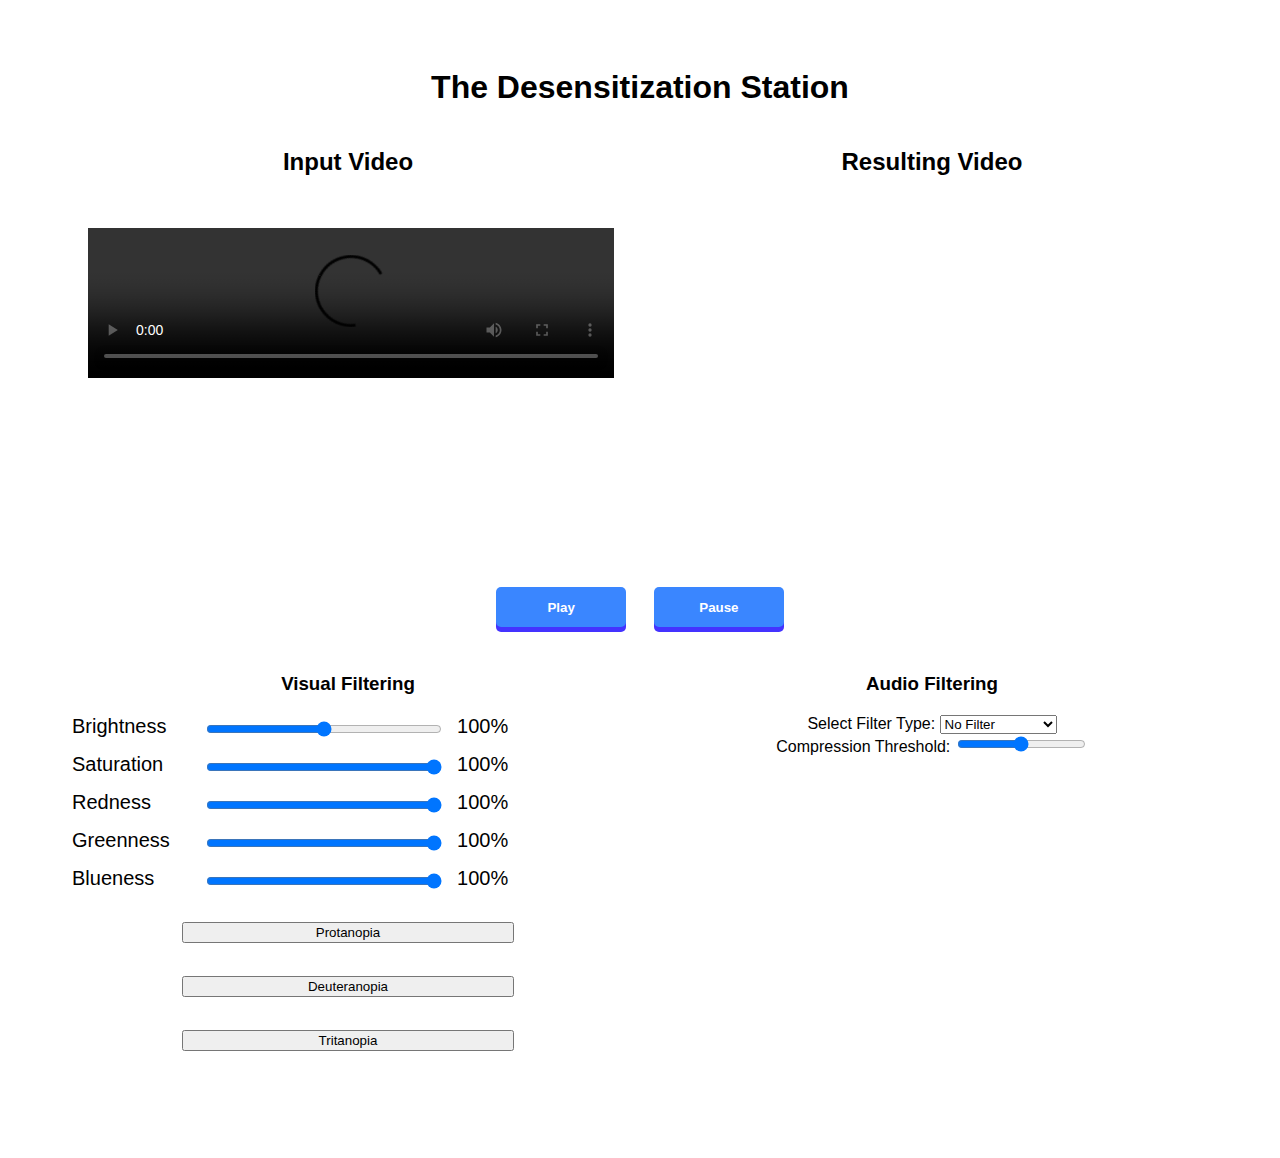
==== index.html @ 90a89d23 "update for show and tell #2" ====
<!DOCTYPE html>
<html lang="en">
  <head>
    <meta charset="UTF-8">
    <meta name="viewport" content="width=device-width, initial-scale=1.0">
    <meta http-equiv="X-UA-Compatible" content="ie=edge">
    <title>The Desensitization Station</title>
    <link rel="stylesheet" href="style.css">
    <link rel="icon" href="favicon.ico" type="image/x-icon">
  </head>
  <body>
    <script type="module" src="flash_detector_working.js"></script>

    <script type="module" src="shaders.js"></script>
    <!-- <script src="practiceScripts/sliders.js"></script> -->


    <script src="compressor.js"></script>
    <script src="buttons.js"></script>
    <script src="slider_test.js"></script>


    <div class='parent'>
      <h1> The Desensitization Station </h1>
      <div id="videos-div">
        <div class="video-panel">
          <div>
            <h2> Input Video </h2>
          </div>
          <video id="inputVideo" src="mickey.mp4"   controls>
        </div>

        <div class="video-panel">
          <div>
            <h2> Resulting Video </h2>
          </div>
          <div id="canvasDiv">
            <canvas id="outputCanvas"  width="1920" height="1080" ></canvas>
            <canvas id="outputCanvas2"  width="1920" height="1080" style="position:absolute"></canvas>

          </div>
        </div>
      </div>


      <div id="controls">
        <button id="play-button" class="control-buttons" onclick="play">Play</button>
        <button id="pause-button" class="control-buttons" onclick="pause">Pause</button>
      </div>

          <div id="video-settings">
            <div class="play-settings">
              <h3> Visual Filtering </h3>
              <div class="vis-filter">
                <label> Brightness </label>
                <div style="display: flex; flex: 1;">
                  <input type="range" id="brightnessSlider" min="0" max="200" value="100" >
                  <span id="brightnessValue" class="sliderVal">100%</span>
                </div>
              </div>
              <div class="vis-filter">
                <label> Saturation </label>
                <div style="display: flex; flex: 1;">
                  <input type="range" id="saturationSlider" min="0" max="100" value="100" >
                  <span id="saturationValue" class="sliderVal">100%</span>
                </div>
              </div>
              <div class="vis-filter" >
                <label> Redness </label>
                <div style="display: flex; flex: 1;">
                  <input type="range" id="rednessSlider" min="0" max="100" value="100" >
                  <span id="rednessValue" class="sliderVal">100%</span>
                </div>
              </div>
              <div class="vis-filter">
                <label> Greenness </label>
                <div style="display: flex; flex: 1;">
                  <input type="range" id="greennessSlider" min="0" max="100" value="100">
                  <span id="greennessValue" class="sliderVal">100%</span>
                </div>
              </div>
              <div class="vis-filter">
                <label> Blueness </label>
                <div style="display: flex; flex: 1;">
                  <input type="range" id="bluenessSlider" min="0" max="100" value="100" >
                  <span id="bluenessValue" class="sliderVal">100%</span>
                </div>
              </div>
            <!-- </div> -->
          
          

          <div id="color-buttons-div">
            <!-- Red deficient -->
            <button class="color-button" id="pro" onclick="setPro()">Protanopia</button>
            <!-- Green deficient -->
            <button class="color-button" id="deu" onclick="setDeu()">Deuteranopia</button>
            <!-- Blue deficient -->
            <button class="color-button" id="tri" onclick="setTri()">Tritanopia</button>
          </div>
        </div>

        <div class="play-settings">
          <h3> Audio Filtering </h3>
          <div>
            <label for="filterType">Select Filter Type:</label>
            <select id="filterType">
              <option value="none">No Filter</option>
              <option value="lowpass">Low-Pass Filter</option>
              <option value="highpass">High-Pass Filter</option>
            </select>
          </div>
          <div>
            <label for="threshold">Compression Threshold:</label>
            <input type="range" id="threshold" min="-100" max="0" step="1" value="-50">
          </div>
        </div>
      </div>
    </div>
    <!-- <script>
      document.getElementById('videoPlayer').addEventListener('play', function() {
          initFlashDetection();
      });
    </script> -->

    <div id="filter_num" style="visibility: hidden;">-1</div>

  </body>
</html>
---- style.css ----
#interface{
    display: flex;
    flex-direction: row;
}



.parent {
    font-family: sans-serif;
    border: 0px;
    margin: 1rem;
    padding: 2rem 2rem;
    text-align: center;
}

#video-settings{
    display: flex;
    flex-direction: row;
    justify-content: center;
    flex: 1;
    
}

.play-settings {
    /* font-family: sans-serif; */
    /* display: flex; */
    flex-direction: row;
    border: 0px;
    padding: 1rem 1rem;
    width: 50%;

}

#videos-div {
    display: flex;
    flex-direction: row;
    justify-content: space-between;
    /* width: 50%; */
}

.video-panel{
    display: flex;
    flex-direction: column;
    width:50%;
}



#inputVideo {
    width: 90%;
    padding: 2rem;
    /* width: 50%;
    display: flex;
    flex-direction: column;*/
    /* visibility: hidden; */
}

/* #videos > .child {
    width: 40%;
} */

#outputCanvas, #outputCanvas2{
    width: 100%;
}

#outputCanvas2 {
    visibility: hidden;
}
#canvasDiv {
    width: 90%;
    padding: 2rem 2rem 3rem 2rem;
    /* vertical-align: middle; */
    text-align: center;
}

.control{
    width: 10%;
}

.vis-filter{
    display: flex;
    flex-direction: row;
    justify-content: space-between;
    width: 80%;
}

.vis-filter > label {
    /* width: 50%; */
    text-align: left;
    /* padding: 5px; */
}


#color-buttons-div {
    display: flex;
    flex-direction: column;
    justify-content: center;
    align-items: center;

}

.color-button {
    margin: 3%;
    width: 60%;
}

#canvas {
    width: 40%;
    /* visibility: hidden; */
}

#canvasDiv {
    /* visibility: hidden; */

}


/* Style the video settings container */
#video-settings {
    display: flex;
  }
  
  /* Style the play settings container */
  .play-settings {
    flex: 1;
  }
  
  /* Style the visual filtering heading */
  .play-settings h3 {
    margin-bottom: 20px;
  }
  
  /* Style the vis-filter container */
  .vis-filter {
    display: flex;
    margin-bottom: 10px;
  }
  
  /* Style the vis-filter labels */
  .vis-filter label {
    display: block;
    margin-bottom: 5px;
    font-size: 20px;
    width: 30%;
  }
  
  /* Style the vis-filter input and value containers */
  .vis-filter div {
    display: flex;
  }
  
  /* Style the vis-filter input sliders */
  .vis-filter input[type="range"] {
    flex: 1;
    margin-right: 10px;
    /* width: 60%; */
  }
  
  /* Style the vis-filter value indicators */
  .vis-filter span {
    font-size: 20px;
  }

  .sliderVal {
    width:20%;

  }

  .control-buttons {
    min-width: 130px;
    height: 40px;
    color: #fff;
    padding: 5px 10px;
    font-weight: bold;
    cursor: pointer;
    transition: all 0.3s ease;
    position: relative;
    display: inline-block;
    outline: none;
    border-radius: 5px;
    border: none;
    background: #3a86ff;
    box-shadow: 0 5px #4433ff;
    margin: 1%;
  }
  .control-buttons:hover {
    box-shadow: 0 3px #4433ff;
    top: 1px;
  }
  .control-buttons:active {
    box-shadow: 0 0 #4433ff;
    top: 5px;
  }
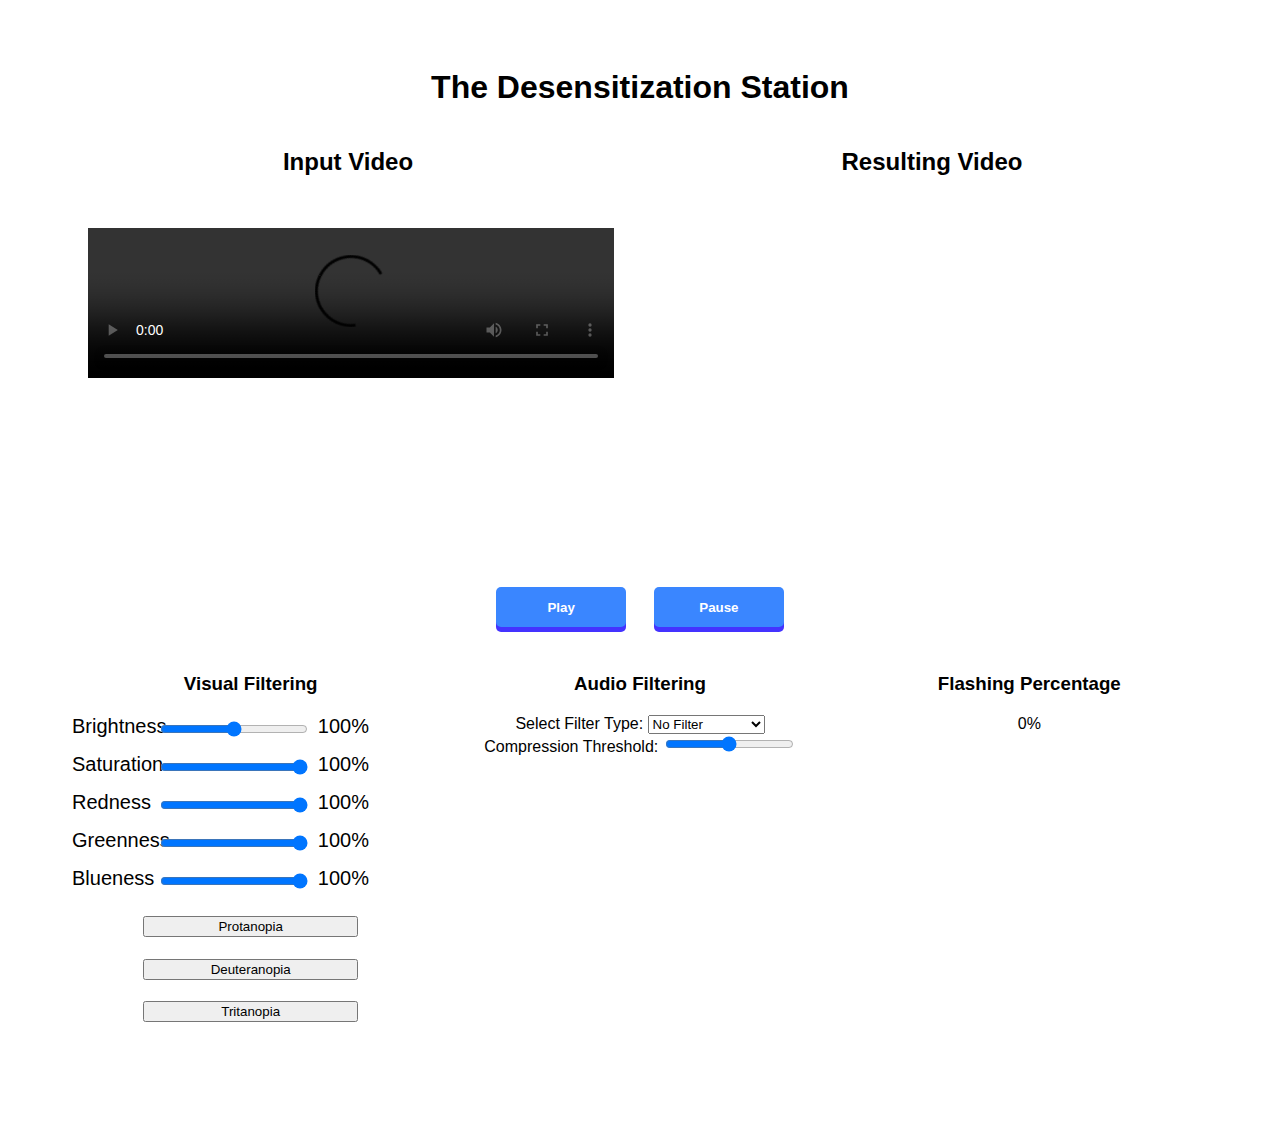
==== commit 203bf280: "added percentage" ====
--- a/index.html
+++ b/index.html
@@ -27,7 +27,7 @@
           <div>
             <h2> Input Video </h2>
           </div>
-          <video id="inputVideo" src="mickey.mp4"   controls>
+          <video id="inputVideo" src="pokemon.mp4"   controls>
         </div>
 
         <div class="video-panel">
@@ -115,15 +115,24 @@
             <input type="range" id="threshold" min="-100" max="0" step="1" value="-50">
           </div>
         </div>
+
+        <div class="play-settings">
+          <h3> Flashing Percentage </h3>
+          <div>
+            <div id="flashingPercentage" class="flashing-percentage">0%</div>
+          </div>
+        </div>
       </div>
     </div>
+
+
     <!-- <script>
       document.getElementById('videoPlayer').addEventListener('play', function() {
           initFlashDetection();
       });
     </script> -->
 
-    <div id="filter_num" style="visibility: hidden;">-1</div>
+    <div id="flash_detected" style="visibility: hidden;">-1</div>
 
   </body>
 </html>
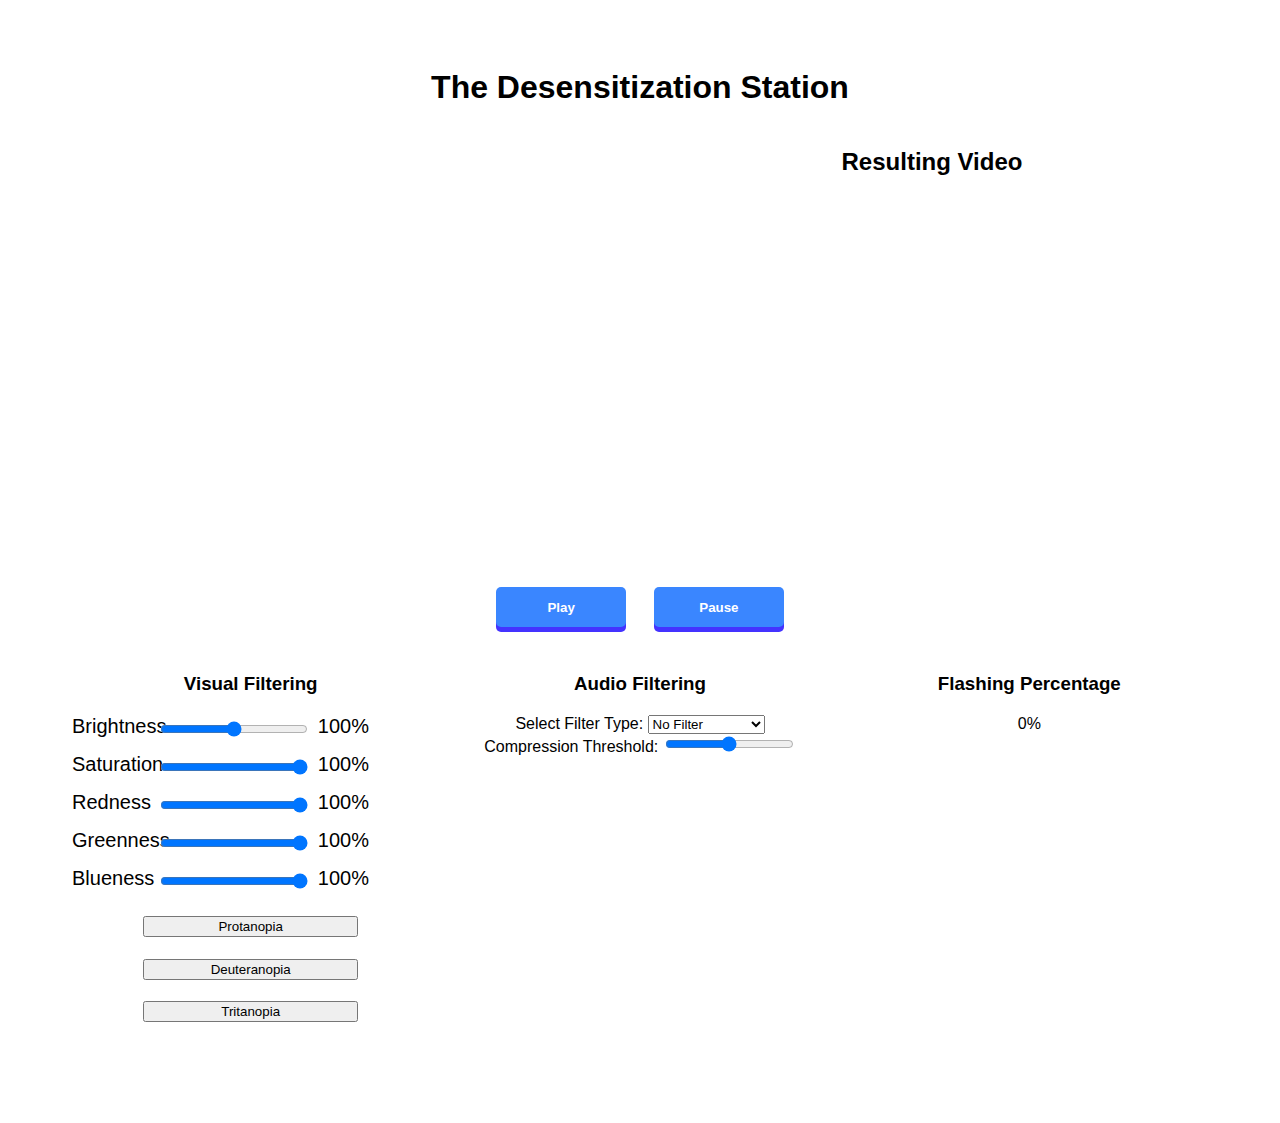
==== commit 900e5923: "hiding input video" ====
--- a/index.html
+++ b/index.html
@@ -24,10 +24,10 @@
       <h1> The Desensitization Station </h1>
       <div id="videos-div">
         <div class="video-panel">
-          <div>
+          <div style="visibility: hidden;">
             <h2> Input Video </h2>
           </div>
-          <video id="inputVideo" src="pokemon.mp4"   controls>
+          <video style="visibility: hidden;" id="inputVideo" src="pokemon.mp4"   controls >
         </div>
 
         <div class="video-panel">
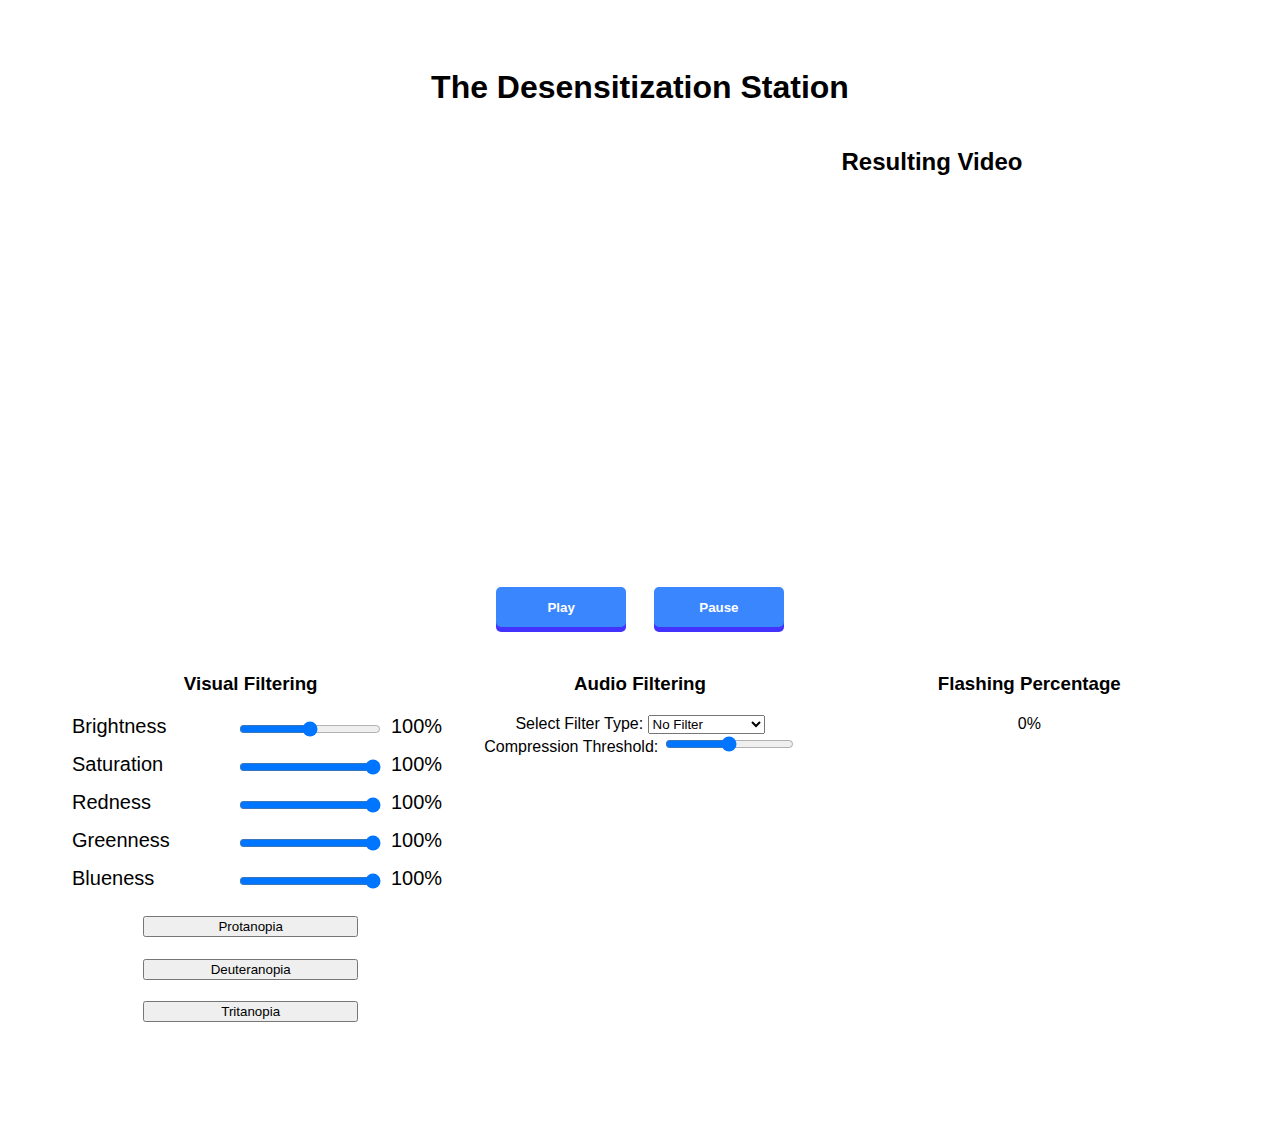
==== commit f6803093: "Update to make it work" ====
--- a/index.html
+++ b/index.html
@@ -17,7 +17,7 @@
 
     <script src="compressor.js"></script>
     <script src="buttons.js"></script>
-    <script src="slider_test.js"></script>
+    <!-- <script src="slider_test.js"></script> -->
 
 
     <div class='parent'>
--- a/style.css
+++ b/style.css
@@ -79,17 +79,16 @@
     width: 10%;
 }
 
-.vis-filter{
+/* .vis-filter{
     display: flex;
     flex-direction: row;
     justify-content: space-between;
-    width: 80%;
-}
+    width: 90%;
+} */
 
-.vis-filter > label {
-    /* width: 50%; */
-    text-align: left;
-    /* padding: 5px; */
+.sliderVal {
+  width:50%;
+  display: flex;
 }
 
 
@@ -100,6 +99,8 @@
     align-items: center;
 
 }
+
+
 
 .color-button {
     margin: 3%;
@@ -135,15 +136,16 @@
   /* Style the vis-filter container */
   .vis-filter {
     display: flex;
+    justify-content: space-between;
     margin-bottom: 10px;
   }
   
   /* Style the vis-filter labels */
   .vis-filter label {
-    display: block;
+    display: flex;
     margin-bottom: 5px;
     font-size: 20px;
-    width: 30%;
+    width: 60%;
   }
   
   /* Style the vis-filter input and value containers */
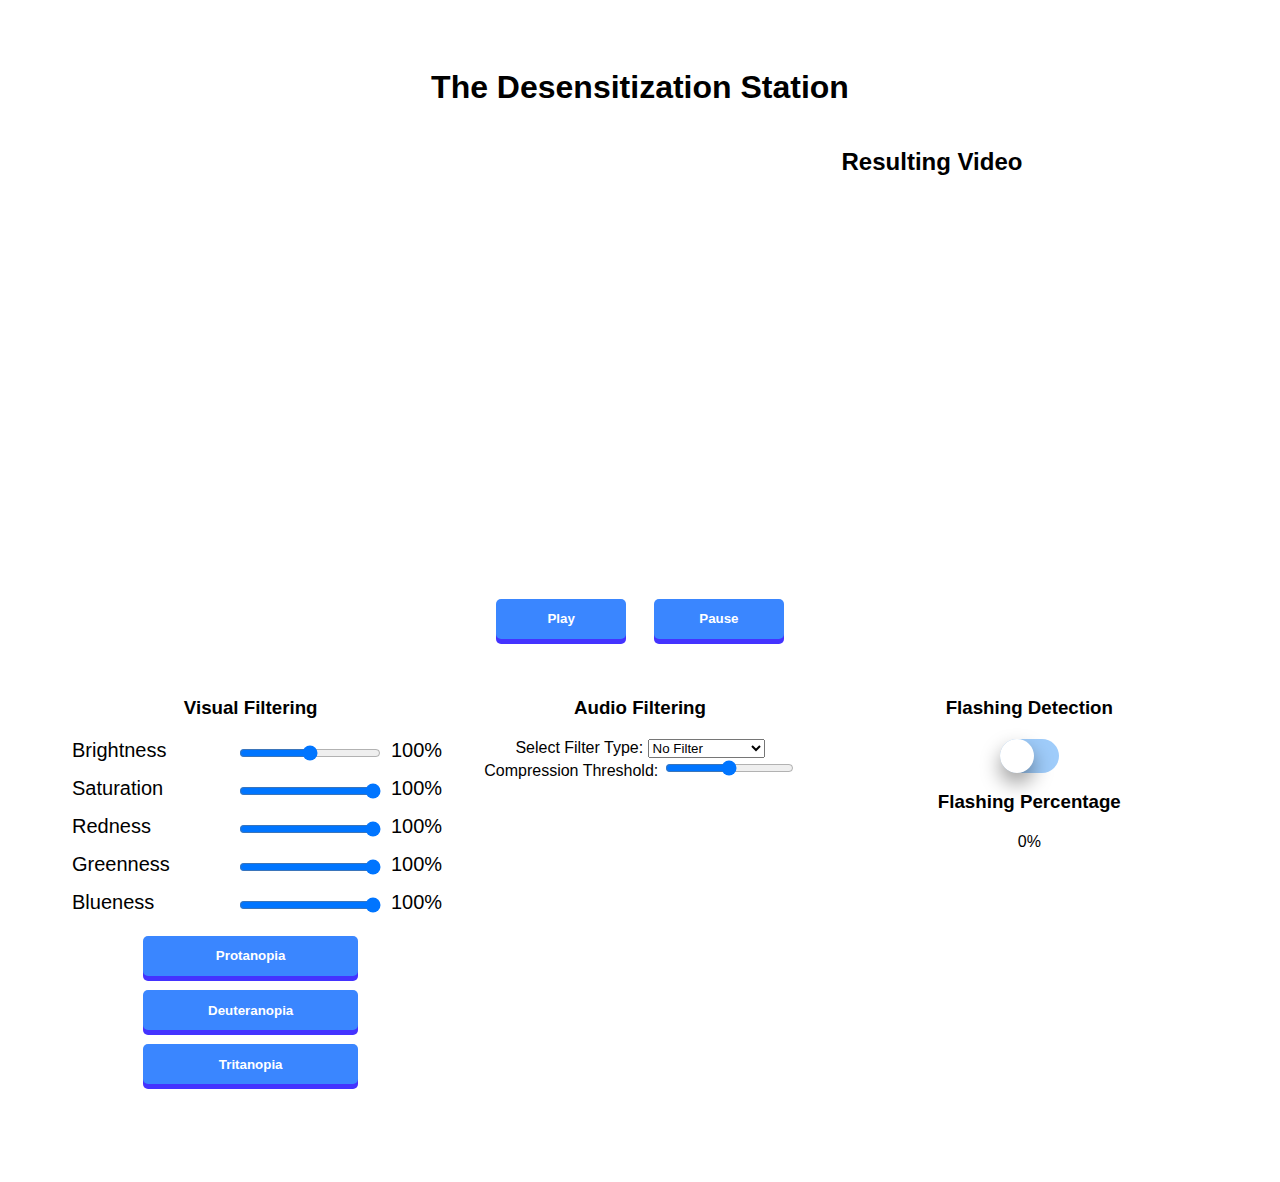
==== commit a0604ee2: "Add Slider for filter toggle" ====
--- a/index.html
+++ b/index.html
@@ -114,9 +114,16 @@
             <label for="threshold">Compression Threshold:</label>
             <input type="range" id="threshold" min="-100" max="0" step="1" value="-50">
           </div>
+
         </div>
 
         <div class="play-settings">
+          <h3> Flashing Detection </h3>
+          <label class="switch" >
+            <input type="checkbox" id="toggle">
+            <span class="slider"></span>
+          </label>
+
           <h3> Flashing Percentage </h3>
           <div>
             <div id="flashingPercentage" class="flashing-percentage">0%</div>
--- a/style.css
+++ b/style.css
@@ -170,7 +170,7 @@
 
   }
 
-  .control-buttons {
+  .control-buttons, .color-button{
     min-width: 130px;
     height: 40px;
     color: #fff;
@@ -185,13 +185,72 @@
     border: none;
     background: #3a86ff;
     box-shadow: 0 5px #4433ff;
-    margin: 1%;
-  }
-  .control-buttons:hover {
+    margin: 2% 1% 2% 1%;
+  }
+  .control-buttons:hover, .color-button:hover {
     box-shadow: 0 3px #4433ff;
     top: 1px;
   }
-  .control-buttons:active {
+  .control-buttons:active, .color-button:active {
     box-shadow: 0 0 #4433ff;
     top: 5px;
-  }+  }
+
+
+
+
+
+/* Slider design */
+
+/* The switch - the box around the slider */
+.switch {
+  font-size: 17px;
+  position: relative;
+  display: inline-block;
+  width: 3.5em;
+  height: 2em;
+}
+
+/* Hide default HTML checkbox */
+.switch input {
+  opacity: 0;
+  width: 0;
+  height: 0;
+}
+
+/* The slider */
+.slider {
+  position: absolute;
+  cursor: pointer;
+  inset: 0;
+  background: #9fccfa;
+  border-radius: 50px;
+  transition: all 0.4s cubic-bezier(0.175, 0.885, 0.32, 1.275);
+}
+
+.slider:before {
+  position: absolute;
+  content: "";
+  display: flex;
+  align-items: center;
+  justify-content: center;
+  height: 2em;
+  width: 2em;
+  inset: 0;
+  background-color: white;
+  border-radius: 50px;
+  box-shadow: 0 10px 20px rgba(0,0,0,0.4);
+  transition: all 0.4s cubic-bezier(0.175, 0.885, 0.32, 1.275);
+}
+
+.switch input:checked + .slider {
+  background: #0974f1;
+}
+
+.switch input:focus + .slider {
+  box-shadow: 0 0 1px #0974f1;
+}
+
+.switch input:checked + .slider:before {
+  transform: translateX(1.6em);
+}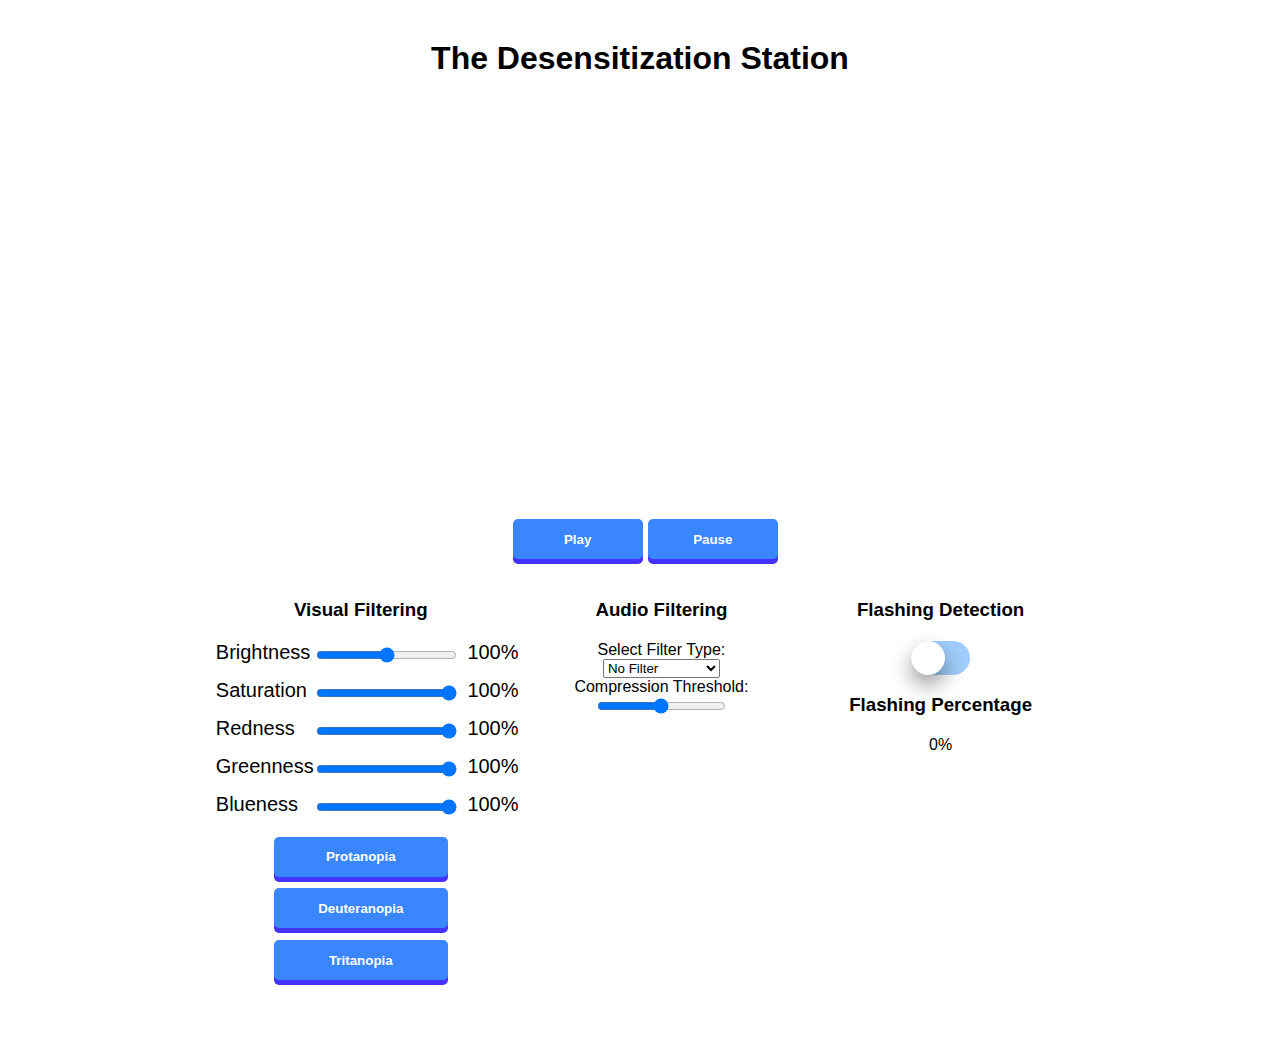
==== commit 2c6001e3: "FINALLY GOT IT TO WORK" ====
--- a/index.html
+++ b/index.html
@@ -21,19 +21,19 @@
 
 
     <div class='parent'>
-      <h1> The Desensitization Station </h1>
+      <h1 style="margin: 0%;"> The Desensitization Station </h1>
       <div id="videos-div">
         <div class="video-panel">
-          <div style="visibility: hidden;">
+          <div style="visibility: hidden; position: absolute;">
             <h2> Input Video </h2>
           </div>
           <video style="visibility: hidden;" id="inputVideo" src="pokemon.mp4"   controls >
         </div>
 
         <div class="video-panel">
-          <div>
+          <!-- <div>
             <h2> Resulting Video </h2>
-          </div>
+          </div> -->
           <div id="canvasDiv">
             <canvas id="outputCanvas"  width="1920" height="1080" ></canvas>
             <canvas id="outputCanvas2"  width="1920" height="1080" style="position:absolute"></canvas>
--- a/style.css
+++ b/style.css
@@ -10,15 +10,18 @@
 .parent {
     font-family: sans-serif;
     border: 0px;
-    margin: 1rem;
+    /* margin: 1rem; */
     padding: 2rem 2rem;
     text-align: center;
+    display: flex;
+
+    flex-direction: column;
+    align-items: center;
 }
 
 #video-settings{
     display: flex;
     flex-direction: row;
-    justify-content: center;
     flex: 1;
     
 }
@@ -36,14 +39,20 @@
 #videos-div {
     display: flex;
     flex-direction: row;
-    justify-content: space-between;
+    /* justify-content: space-between; */
     /* width: 50%; */
+    justify-content: center;
+
+    width: 60%;
 }
 
 .video-panel{
     display: flex;
     flex-direction: column;
-    width:50%;
+    /* height: 50%; */
+    /* justify-content: center; */
+    align-items: center;
+
 }
 
 
@@ -51,6 +60,7 @@
 #inputVideo {
     width: 90%;
     padding: 2rem;
+    position: absolute;
     /* width: 50%;
     display: flex;
     flex-direction: column;*/
@@ -69,14 +79,17 @@
     visibility: hidden;
 }
 #canvasDiv {
-    width: 90%;
-    padding: 2rem 2rem 3rem 2rem;
+    /* height: 50%; */
+    padding: 1rem 1rem 1rem 1rem;
+    margin: 1rem;
     /* vertical-align: middle; */
     text-align: center;
 }
 
-.control{
-    width: 10%;
+#controls{
+    /* width: 10%; */
+    display: flex;
+    flex-direction: row;
 }
 
 /* .vis-filter{
@@ -112,10 +125,7 @@
     /* visibility: hidden; */
 }
 
-#canvasDiv {
-    /* visibility: hidden; */
-
-}
+
 
 
 /* Style the video settings container */
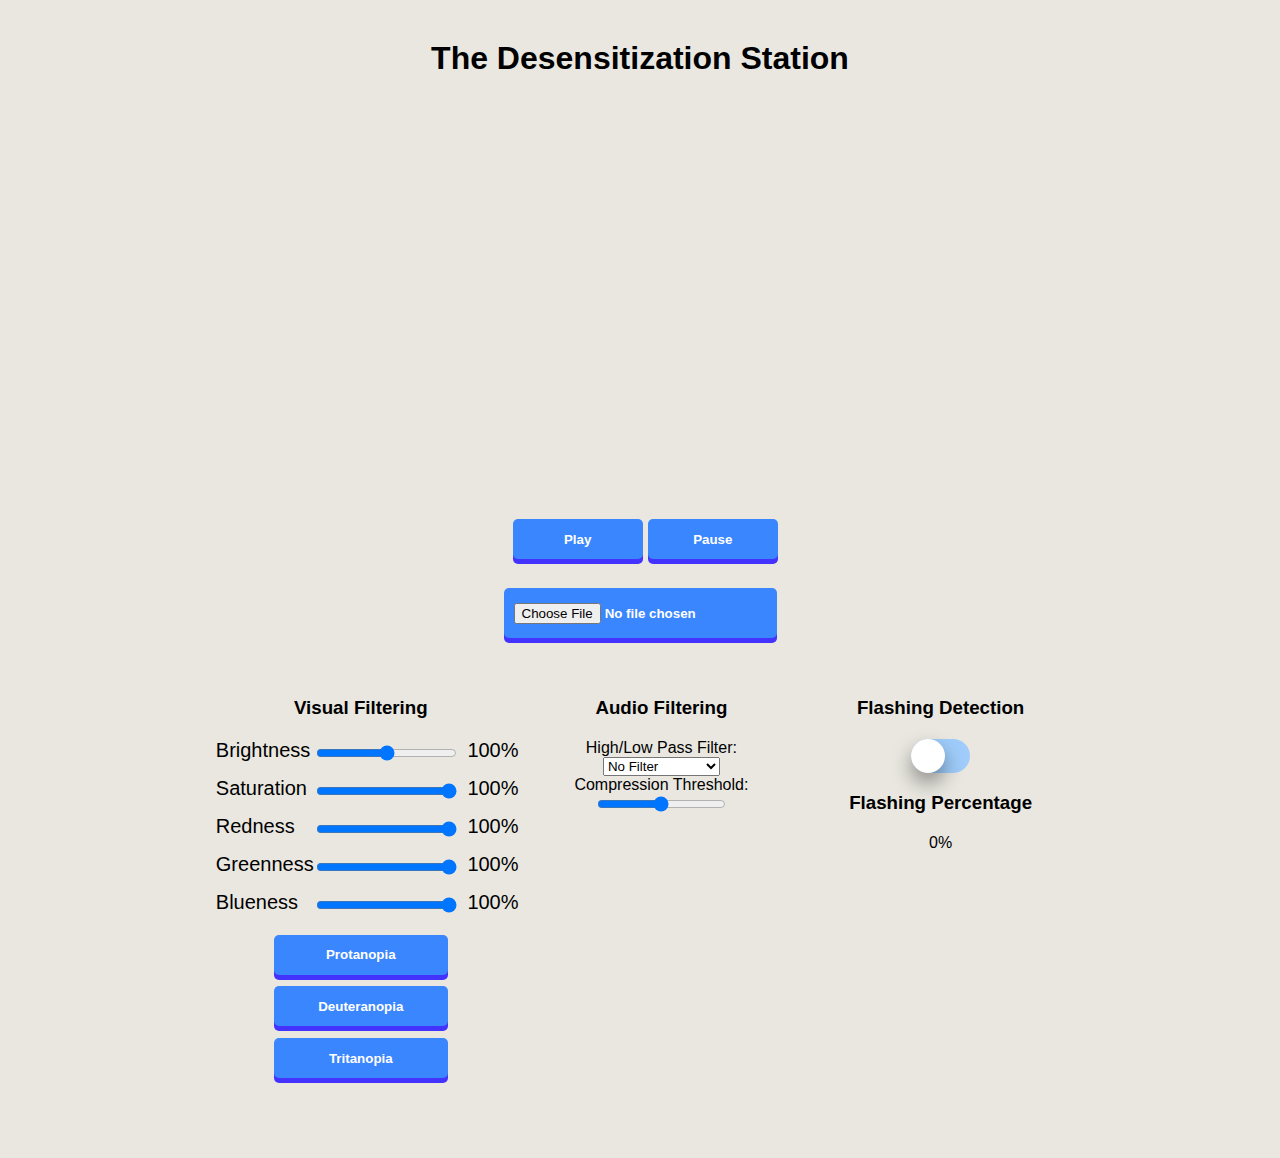
==== commit 28948805: "Update for presentation" ====
--- a/index.html
+++ b/index.html
@@ -27,7 +27,9 @@
           <div style="visibility: hidden; position: absolute;">
             <h2> Input Video </h2>
           </div>
-          <video style="visibility: hidden;" id="inputVideo" src="pokemon.mp4"   controls >
+          <video style="visibility: hidden;" id="inputVideo"   controls >
+            <!-- <video style="visibility: hidden;" id="inputVideo" src="pokemon.mp4"   controls > -->
+
         </div>
 
         <div class="video-panel">
@@ -46,7 +48,9 @@
       <div id="controls">
         <button id="play-button" class="control-buttons" onclick="play">Play</button>
         <button id="pause-button" class="control-buttons" onclick="pause">Pause</button>
+
       </div>
+      <input type="file" id="videoForm" class="control-buttons" accept="video/*" style="align-content: center;">
 
           <div id="video-settings">
             <div class="play-settings">
@@ -103,7 +107,7 @@
         <div class="play-settings">
           <h3> Audio Filtering </h3>
           <div>
-            <label for="filterType">Select Filter Type:</label>
+            <label for="filterType">High/Low Pass Filter:</label>
             <select id="filterType">
               <option value="none">No Filter</option>
               <option value="lowpass">Low-Pass Filter</option>
@@ -141,5 +145,6 @@
 
     <div id="flash_detected" style="visibility: hidden;">-1</div>
 
+
   </body>
 </html>
--- a/style.css
+++ b/style.css
@@ -1,5 +1,6 @@
-
-
+body {
+  background-color: #e9e7e0;
+}
 #interface{
     display: flex;
     flex-direction: row;
@@ -181,6 +182,7 @@
   }
 
   .control-buttons, .color-button{
+
     min-width: 130px;
     height: 40px;
     color: #fff;
@@ -263,4 +265,11 @@
 
 .switch input:checked + .slider:before {
   transform: translateX(1.6em);
+}
+
+
+#videoForm  input {
+  text-align: center;
+  margin: 0 auto; /* Center input fields */
+  display: block; /* Place input fields on new lines */
 }